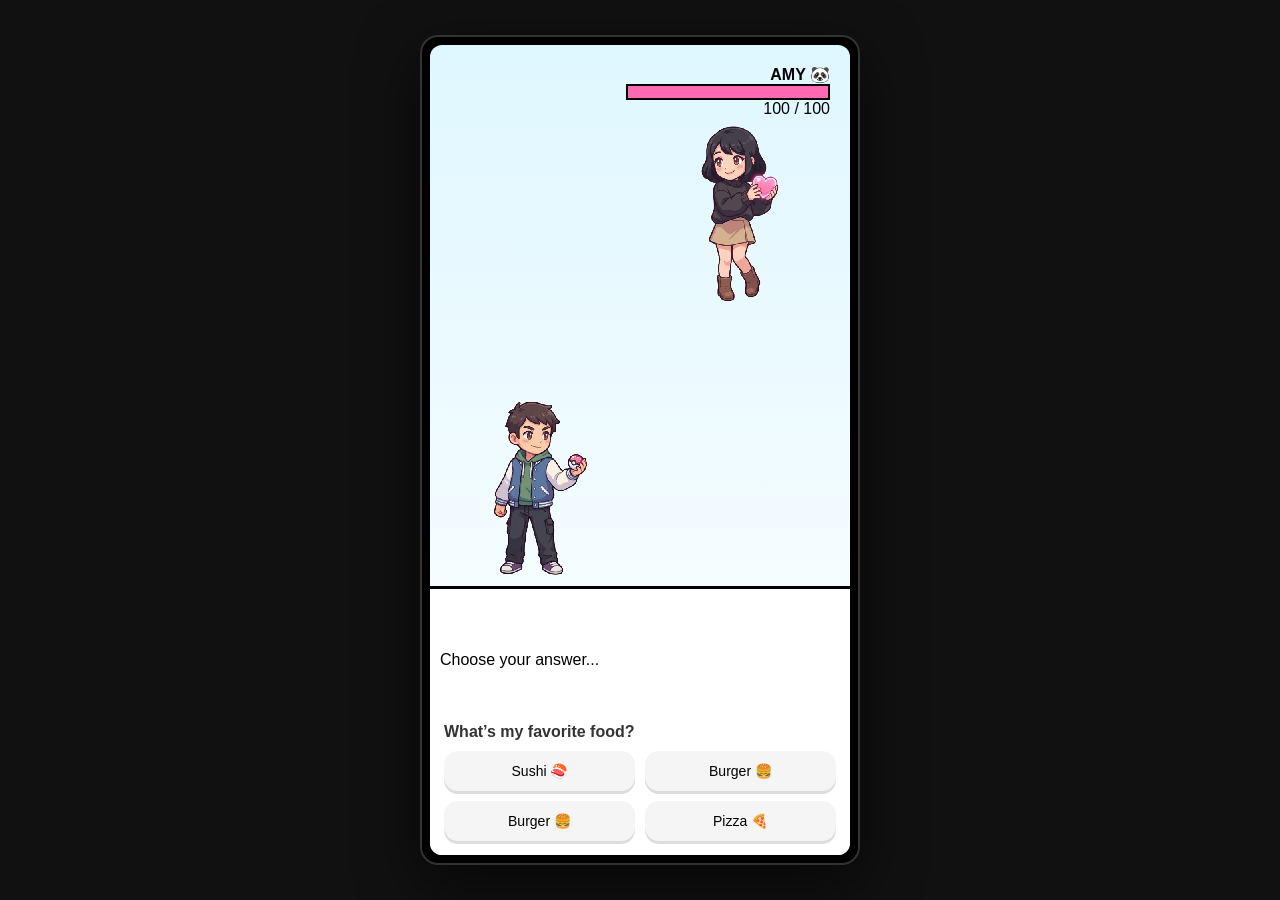
==== index.html @ a2168c4d "Add initial game files and styles for Love Battle - Created base CSS for layout and styling. - Added" ====
<!DOCTYPE html>
<html lang="en">

<head>
    <meta name="viewport" content="width=device-width, initial-scale=1.0">
    <title>Love Battle</title>
    <link rel="stylesheet" href="css/base.css">
    <link rel="stylesheet" href="css/layout.css">
    <link rel="stylesheet" href="css/battle.css">
    <link rel="stylesheet" href="css/ui.css">
    <link rel="stylesheet" href="css/effects.css">
    <link rel="stylesheet" href="css/cinematic.css">
    <link rel="stylesheet" href="css/endscreen.css">
    <link rel="stylesheet" href="css/sparkles.css">
    <link rel="stylesheet" href="css/responsive.css">
</head>

<body>

    <div class="game-frame">
        <!-- GAME SCREEN -->
        <div id="game" class="screen">

            <!-- TOP (ENEMY = HER HEART) -->
            <div class="top-area">
                <div class="enemy-box">
                    <div class="name">AMY 🐼</div>
                    <div class="hp-bar">
                        <div id="enemyHp" class="hp-fill"></div>
                    </div>
                    <div id="enemyHpText">100 / 100</div>
                </div>
            </div>

            <!-- SPRITES AREA -->
            <div class="battle-area">

                <!-- ENEMY (HER) -->
                <div class="enemy-sprite">
                    <img src="assets/her.png" alt="her">

                    <div class="sparkles">
                        <span>✨</span>
                        <span>⭐</span>
                        <span>✨</span>
                        <span>💫</span>
                        <span>✨</span>
                    </div>
                </div>

                <!-- PLAYER (YOU) -->
                <div class="player-sprite">
                    <img src="assets/me.png" alt="me">
                </div>

            </div>

            <!-- DIALOGUE BOX -->
            <div class="dialogue-box">
                <p id="dialogue">A wild emotional battle begins...</p>

                <button id="nextBtn" class="next-btn hidden" onclick="nextTurn()">
                    Next ▶
                </button>
            </div>

            <!-- ACTION BUTTONS -->
            <div class="action-box">

                <div class="question" id="question"></div>

                <div id="answers" class="action-grid"></div>

            </div>

        </div>

        <div id="endScreen" class="end-screen hidden">

            <div class="end-card">

                <h1>💖 Battle Complete 💖</h1>

                <p id="finalText">Her heart has been evaluated...</p>

                <h2>💌 Love Ball Used...</h2>

                <h1>Will you be my girlfriend? 💕</h1>

                <div class="end-buttons">
                    <button>YES 💖</button>
                    <button>YES 😳</button>
                    <button>YES 💕</button>
                </div>

            </div>

        </div>
    </div>

    <div id="cinematic" class="cinematic hidden">

        <div class="cinematic-text" id="cinText">...</div>

        <div class="cinematic-ball">
            <img src="assets/loveball.png" alt="ball">
        </div>

        <div class="cinematic-flash"></div>

    </div>

    <script src="scripts/state.js"></script>
    <script src="scripts/data.js"></script>

    <script src="scripts/helpers.js"></script>

    <script src="scripts/battlesystem.js"></script>
    <script src="scripts/answersystem.js"></script>

    <script src="scripts/cinematicend.js"></script>
    <script src="scripts/finalscreen.js"></script>

    <script src="scripts/script.js"></script>
</body>

</html>
---- css/base.css ----
body {
    margin: 0;
    font-family: Arial;
    background: #111;

    display: flex;
    justify-content: center;
    align-items: center;

    height: 100vh;
}
---- css/layout.css ----
.game-frame {
    width: 90vw;
    max-width: 420px;
    height: 90vh;
    max-height: 820px;

    background: #000;
    border-radius: 18px;

    padding: 10px;

    box-shadow:
        0 20px 60px rgba(0, 0, 0, 0.6),
        inset 0 0 0 2px #333;
}

.screen {
    width: 100%;
    height: 100%;

    background: linear-gradient(#dff7ff, #fff);

    display: flex;
    flex-direction: column;
    justify-content: space-between;

    border-radius: 12px;
    overflow: hidden;
}
---- css/battle.css ----
.top-area {
    display: flex;
    justify-content: flex-end;
    padding: 20px;
}

.enemy-box {
    text-align: right;
}

.name {
    font-weight: bold;
}

/* HP BAR */
.hp-bar {
    width: 200px;
    height: 12px;
    background: #ddd;
    border: 2px solid #000;
}

.hp-fill {
    width: 100%;
    height: 100%;
    background: hotpink;
    transition: 0.4s;
}

/* BATTLE AREA */
.battle-area {
    position: relative;
    flex: 1;
}

/* ENEMY */
.enemy-sprite {
    position: absolute;
    top: -30px;
    right: 15px;
    width: 200px;
    height: 200px;
}

.enemy-sprite img {
    width: 100%;
    image-rendering: pixelated;
    animation: floatEnemy 2.5s ease-in-out infinite;
}

/* PLAYER */
.player-sprite {
    position: absolute;
    bottom: 0;
    left: 0;
    width: 200px;
    height: 200px;
}

.player-sprite img {
    width: 100%;
    image-rendering: pixelated;
    animation: floatPlayer 2.5s ease-in-out infinite;
}

/* idle animations */
@keyframes floatEnemy {
    0% {
        transform: translateY(0);
    }

    50% {
        transform: translateY(-6px);
    }

    100% {
        transform: translateY(0);
    }
}

@keyframes floatPlayer {
    0% {
        transform: translateY(0);
    }

    50% {
        transform: translateY(-4px);
    }

    100% {
        transform: translateY(0);
    }
}
---- css/ui.css ----
.dialogue-box {
    height: 100px;
    border-top: 3px solid #000;
    background: white;
    padding: 10px;
    white-space: pre-wrap;
}

.action-box {
    background: #ffffff;
    border-top: none;
    padding: 14px;
}

.question {
    font-weight: bold;
    margin-bottom: 10px;
    color: #333;
}

/* 2x2 GRID */
.action-grid {
    display: grid;
    grid-template-columns: 1fr 1fr;
    gap: 10px;
}

/* BUTTONS */
.action-btn {
    padding: 12px;
    border: none;
    border-radius: 14px;

    background: #f5f5f5;
    box-shadow: 0 3px 0 #ddd;

    font-size: 14px;
    cursor: pointer;

    transition: 0.15s;
}

.action-btn:hover {
    transform: translateY(-1px);
    background: #ffe6f2;
}

.action-btn:active {
    transform: translateY(2px);
    box-shadow: 0 1px 0 #ddd;
}

.next-btn {
    margin-top: 10px;
    padding: 8px 14px;

    border: none;
    border-radius: 10px;

    background: #ffe6f2;
    cursor: pointer;

    font-weight: bold;
}

.next-btn:hover {
    background: #ffd1e8;
}
---- css/effects.css ----
.shake {
    animation: shake 0.3s;
}

.flash {
    animation: flash 0.3s;
}

.hit {
    animation: hitShake 0.3s;
}

.hidden {
    display: none !important;
}

/* SCREEN SHAKE */
@keyframes shake {
    0% {
        transform: translate(2px, 2px);
    }

    50% {
        transform: translate(-2px, -2px);
    }

    100% {
        transform: translate(0, 0);
    }
}

/* FLASH */
@keyframes flash {
    0% {
        background: white;
    }

    50% {
        background: #ffd6ec;
    }

    100% {
        background: white;
    }
}

/* HIT SHAKE */
@keyframes hitShake {
    0% {
        transform: translate(0, 0);
    }

    25% {
        transform: translate(-5px, 3px);
    }

    50% {
        transform: translate(5px, -3px);
    }

    100% {
        transform: translate(0, 0);
    }
}
---- css/cinematic.css ----
.cinematic {
    position: fixed;
    inset: 0;
    background: black;

    display: flex;
    justify-content: center;
    align-items: center;

    flex-direction: column;

    z-index: 9999;
}

.cinematic-text {
    color: white;
    font-size: 18px;
    margin-bottom: 40px;
}

/* BALL */
.cinematic-ball img {
    width: 300px;
    height: 200px;
    animation: ballShake 3s infinite;
}

/* FLASH + SHAKE */
.active-flash {
    background: white !important;
}

.active-shake {
    animation: cinematicShake 0.2s;
}

/* animations */
@keyframes ballShake {
    0% {
        transform: rotate(0);
    }

    25% {
        transform: rotate(10deg);
    }

    50% {
        transform: rotate(-10deg);
    }

    100% {
        transform: rotate(0);
    }
}

@keyframes cinematicShake {
    0% {
        transform: translate(0, 0);
    }

    25% {
        transform: translate(-6px, 4px);
    }

    50% {
        transform: translate(6px, -4px);
    }

    100% {
        transform: translate(0, 0);
    }
}
---- css/endscreen.css ----
.end-screen {
    position: fixed;
    inset: 0;
    background: rgba(0, 0, 0, 0.6);

    display: flex;
    justify-content: center;
    align-items: center;

    z-index: 999;
}

.end-card {
    background: white;
    padding: 20px;
    border-radius: 16px;

    width: 85%;
    max-width: 360px;

    text-align: center;

    animation: popIn 0.4s ease;
}

@keyframes popIn {
    from {
        transform: scale(0.8);
        opacity: 0;
    }

    to {
        transform: scale(1);
        opacity: 1;
    }
}

.end-buttons button {
    display: block;
    width: 100%;
    margin: 6px 0;
    padding: 10px;
    border-radius: 12px;
    border: none;
    background: #f5f5f5;
}
---- css/sparkles.css ----
.shiny {
    position: relative;
}

/* glow */
.shiny img {
    filter:
        drop-shadow(0 0 6px #ffb6ff) drop-shadow(0 0 12px #ffd6ff) drop-shadow(0 0 18px #ffffff);

    animation: glowPulse 2s infinite ease-in-out;
}

/* container */
.sparkles {
    position: absolute;
    top: -20px;
    left: -20px;
    width: 180px;
    height: 180px;
    pointer-events: none;
}

/* particles */
.sparkles span {
    position: absolute;
    font-size: 14px;
    opacity: 0;
    animation: sparkleFloat 2.5s infinite ease-in-out;
}

/* positions */
.sparkles span:nth-child(1) {
    top: 100px;
    left: 90px;
}

.sparkles span:nth-child(2) {
    top: 40px;
    right: 10px;
}

.sparkles span:nth-child(3) {
    bottom: 20px;
    left: 60px;
}

.sparkles span:nth-child(4) {
    bottom: 40px;
    right: 0px;
}

.sparkles span:nth-child(5) {
    top: 60px;
    left: 70px;
}

@keyframes sparkleFloat {
    0% {
        opacity: 0;
        transform: scale(0.5) translateY(0);
    }

    30% {
        opacity: 1;
    }

    50% {
        transform: scale(1.2) translateY(-10px);
        opacity: 1;
    }

    100% {
        opacity: 0;
        transform: scale(0.5) translateY(-20px);
    }
}

@keyframes glowPulse {
    0% {
        transform: scale(1);
    }

    50% {
        transform: scale(1.03);
    }

    100% {
        transform: scale(1);
    }
}
---- css/responsive.css ----
@media (max-width: 600px) {

    .game-frame {
        width: 100vw;
        height: 100vh;
        max-width: none;
        max-height: none;
        border-radius: 0;
        padding: 0;
        white-space: pre-wrap;
    }

    .enemy-sprite {
        right: 20px;
        width: 100px;
    }

    .player-sprite {
        left: 20px;
        width: 90px;
    }

    .hp-bar {
        width: 140px;
    }

    .dialogue-box {
        font-size: 14px;
        height: 90px;
    }

    button {
        font-size: 14px;
        padding: 12px;
    }
}
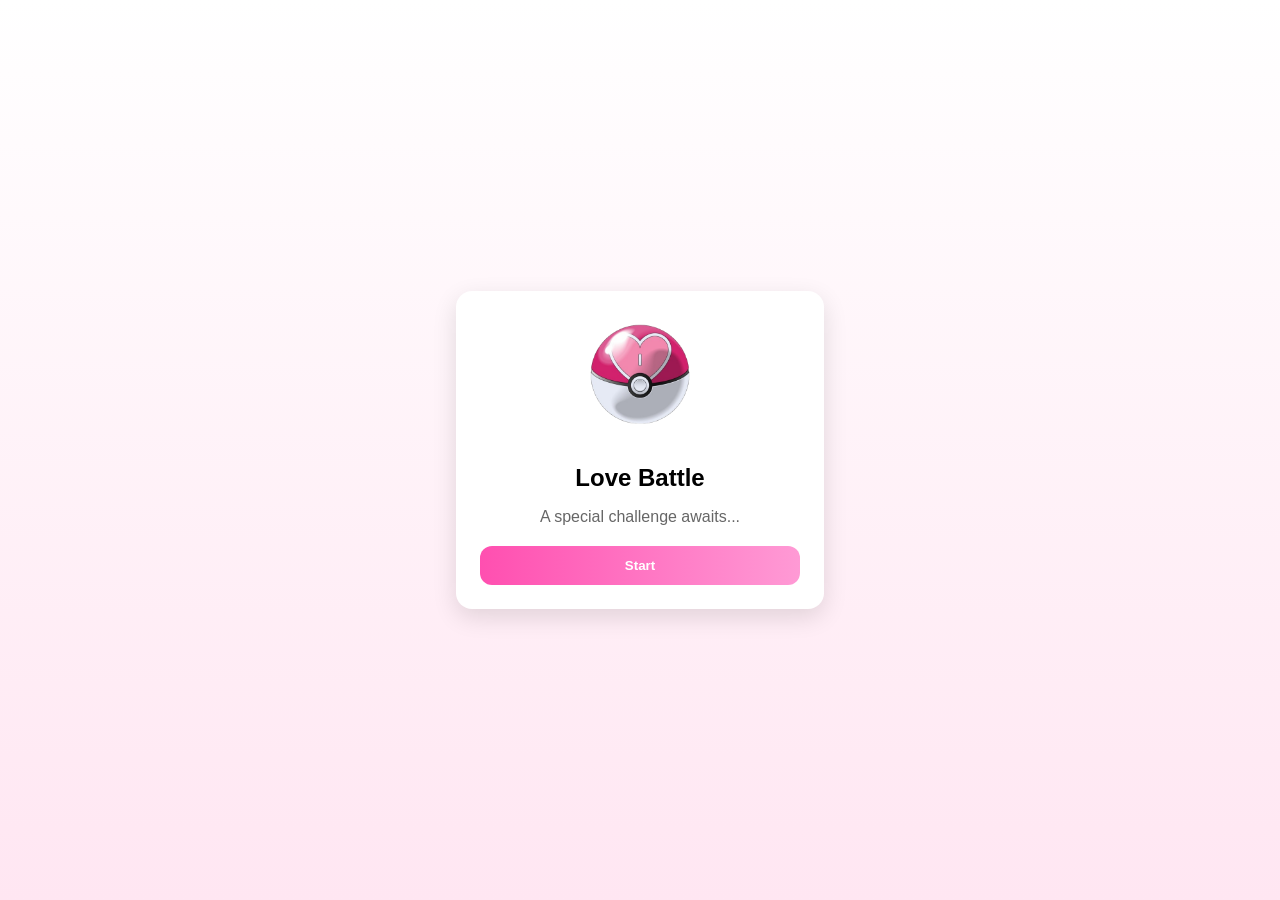
==== commit 5b64aba9: "Refactor code structure for improved readability and maintainability" ====
--- a/index.html
+++ b/index.html
@@ -17,36 +17,54 @@
 
 <body>
 
+    <div id="splashScreen" class="splash-screen screen-fade active">
+        <div class="splash-card">
+
+            <img src="assets/loveball.png" alt="Love Ball" class="splash-ball">
+
+            <h1>Love Battle</h1>
+
+            <p>
+                A special challenge awaits...
+            </p>
+
+            <button onclick="startGame()">
+                Start
+            </button>
+
+        </div>
+    </div>
+
     <div class="game-frame">
         <!-- GAME SCREEN -->
         <div id="game" class="screen">
 
             <!-- TOP (ENEMY = HER HEART) -->
             <div class="top-area">
-                <div class="enemy-box">
-                    <div class="name">AMY 🐼</div>
+                <div class="bond-box">
+                    <div class="name">Bond Level 💖</div>
+
                     <div class="hp-bar">
-                        <div id="enemyHp" class="hp-fill"></div>
+                        <div id="bondBar" class="hp-fill"></div>
                     </div>
-                    <div id="enemyHpText">100 / 100</div>
+
+                    <div id="bondText">50 / 100</div>
                 </div>
             </div>
 
             <!-- SPRITES AREA -->
             <div class="battle-area">
 
+                <div class="battle-bg">
+                    <img src="assets/pokeball.png" alt="bg pokeball">
+                </div>
+
                 <!-- ENEMY (HER) -->
                 <div class="enemy-sprite">
                     <img src="assets/her.png" alt="her">
+                </div>
 
-                    <div class="sparkles">
-                        <span>✨</span>
-                        <span>⭐</span>
-                        <span>✨</span>
-                        <span>💫</span>
-                        <span>✨</span>
-                    </div>
-                </div>
+                <div class="vs-badge">VS</div>
 
                 <!-- PLAYER (YOU) -->
                 <div class="player-sprite">
@@ -55,13 +73,13 @@
 
             </div>
 
+            <button id="nextBtn" class="next-btn" onclick="nextTurn()">
+                Next
+            </button>
+
             <!-- DIALOGUE BOX -->
             <div class="dialogue-box">
                 <p id="dialogue">A wild emotional battle begins...</p>
-
-                <button id="nextBtn" class="next-btn hidden" onclick="nextTurn()">
-                    Next ▶
-                </button>
             </div>
 
             <!-- ACTION BUTTONS -->
@@ -77,22 +95,48 @@
 
         <div id="endScreen" class="end-screen hidden">
 
-            <div class="end-card">
+            <!-- SUCCESS CARD -->
+            <div id="successCard" class="end-card">
 
-                <h1>💖 Battle Complete 💖</h1>
+                <h1 class="end-title">Battle Complete</h1>
 
-                <p id="finalText">Her heart has been evaluated...</p>
+                <p id="finalTextSuccess" class="end-text">
+                    Her heart has been evaluated...
+                </p>
 
-                <h2>💌 Love Ball Used...</h2>
-
-                <h1>Will you be my girlfriend? 💕</h1>
-
-                <div class="end-buttons">
-                    <button>YES 💖</button>
-                    <button>YES 😳</button>
-                    <button>YES 💕</button>
+                <div class="end-section">
+                    <h3 class="end-subtitle">Love Ball Used</h3>
                 </div>
 
+                <h2 class="end-question">Will you be my girlfriend?</h2>
+
+                <div class="end-divider"></div>
+
+                <div class="end-buttons row">
+                    <button onclick="acceptChoice()">YES</button>
+                    <button onclick="acceptChoice()">YES</button>
+                </div>
+
+                <div id="resultStamp" class="result-stamp hidden">
+                    CONFIRMED
+                </div>
+
+                <div id="anniversary" class="anniversary hidden">
+                    <div class="anniversary-label">Relationship Established</div>
+                    <div class="anniversary-date">06 / 06 / 2026</div>
+                </div>
+
+            </div>
+
+            <!-- FAIL CARD -->
+            <div id="failCard" class="end-card">
+                <h1>Capture Failed</h1>
+
+                <p id="finalTextFail">She broke free from the Love Ball...</p>
+
+                <button id="retryBtn" class="retry-btn" onclick="restartGame()">
+                    Try Again
+                </button>
             </div>
 
         </div>
--- a/css/layout.css
+++ b/css/layout.css
@@ -26,4 +26,5 @@
 
     border-radius: 12px;
     overflow: hidden;
+    gap: 6px;
 }
--- a/css/battle.css
+++ b/css/battle.css
@@ -1,70 +1,224 @@
 .top-area {
     display: flex;
-    justify-content: flex-end;
-    padding: 20px;
+    justify-content: center;
+    padding: 16px;
 }
 
 .enemy-box {
-    text-align: right;
+    text-align: center;
+    width: 100%;
 }
 
 .name {
     font-weight: bold;
+    margin-bottom: 6px;
+    font-size: 18px;
 }
 
 /* HP BAR */
 .hp-bar {
-    width: 200px;
-    height: 12px;
-    background: #ddd;
-    border: 2px solid #000;
+    width: 300px;
+    height: 20px;
+
+    background: rgba(255,255,255,0.7);
+    border-radius: 999px;
+
+    overflow: hidden;
+
+    box-shadow:
+        inset 0 2px 4px rgba(0,0,0,0.1),
+        0 2px 10px rgba(255, 105, 180, 0.15);
+
+    position: relative;
 }
 
 .hp-fill {
-    width: 100%;
     height: 100%;
-    background: hotpink;
-    transition: 0.4s;
+    width: 50%;
+
+    transition: width 0.8s cubic-bezier(0.22, 1, 0.36, 1); /* 👈 key fix */
+
+    background: linear-gradient(90deg, #ff4fb0, #ff9ad5, #ffd6f2);
+    background-size: 200% 100%;
 }
 
 /* BATTLE AREA */
 .battle-area {
     position: relative;
     flex: 1;
-}
-
-/* ENEMY */
-.enemy-sprite {
-    position: absolute;
-    top: -30px;
-    right: 15px;
-    width: 200px;
-    height: 200px;
-}
-
-.enemy-sprite img {
-    width: 100%;
-    image-rendering: pixelated;
-    animation: floatEnemy 2.5s ease-in-out infinite;
-}
-
-/* PLAYER */
-.player-sprite {
-    position: absolute;
-    bottom: 0;
-    left: 0;
-    width: 200px;
-    height: 200px;
-}
-
+
+    display: flex;
+    justify-content: space-between;
+    align-items: center;
+
+    padding: 0;
+}
+
+.enemy-sprite img,
 .player-sprite img {
     width: 100%;
     image-rendering: pixelated;
-    animation: floatPlayer 2.5s ease-in-out infinite;
+
+    animation: floatIdle 2.5s ease-in-out infinite;
+}
+
+.enemy-sprite,
+.player-sprite {
+    width: 180px;
+    height: 180px;
+
+    display: flex;
+    align-items: center;
+    justify-content: center;
+}
+
+.enemy-sprite,
+.player-sprite,
+.vs-badge {
+    position: relative;
+    z-index: 2;
+}
+
+/* HER = RIGHT SIDE */
+.enemy-sprite {
+    order: 2;
+    filter: drop-shadow(0 6px 10px rgba(0,0,0,0.15));
+}
+
+/* YOU = LEFT SIDE */
+.player-sprite {
+    order: 1;
+    filter: drop-shadow(0 6px 10px rgba(0, 0, 0, 0.15));
+}
+
+.vs-badge {
+    position: absolute;
+    left: 50%;
+    top: 50%;
+
+    transform: translate(-50%, -50%);
+
+    font-size: 42px;
+    font-weight: 900;
+
+    color: #ff4fb0;
+
+    text-shadow:
+        0 2px 0 #fff,
+        0 6px 20px rgba(0, 0, 0, 0.2);
+
+    z-index: 10;
+
+    animation: vsPulse 1.8s ease-in-out infinite;
+}
+
+.bond-pulse {
+    animation: bondPulse 0.4s ease;
+}
+
+.hp-fill::after {
+    content: "";
+    position: absolute;
+    inset: 0;
+
+    background: linear-gradient(
+        90deg,
+        transparent,
+        rgba(255,255,255,0.4),
+        transparent
+    );
+
+    animation: shineMove 2.5s infinite;
+}
+
+body.bond-low .screen {
+    filter: saturate(0.7) brightness(0.95);
+}
+
+body.bond-low .hp-fill {
+    background: linear-gradient(90deg, #999, #bbb);
+}
+
+body.bond-mid .hp-fill {
+    background: linear-gradient(90deg, #ff9ad5, #ff4fb0);
+}
+
+body.bond-mid .screen {
+    filter: saturate(1);
+}
+
+body.bond-high .hp-fill {
+    background: linear-gradient(90deg, #ff4fb0, #ffd6f2, #ffffff);
+    box-shadow: 0 0 12px rgba(255, 105, 180, 0.5);
+}
+
+body.bond-high .vs-badge {
+    animation: vsPulse 1s ease-in-out infinite;
+}
+
+body.bond-max .screen {
+    background: radial-gradient(circle, #fff, #ffe6f2);
+}
+
+body.bond-max .hp-fill {
+    background: linear-gradient(90deg, #ff4fb0, #fff, #ff4fb0);
+    box-shadow: 0 0 20px rgba(255, 105, 180, 0.8);
+    animation: bondGlow 1.2s infinite;
+}
+
+body.bond-max .enemy-sprite img {
+    filter: drop-shadow(0 0 10px pink);
+}
+
+.battle-bg {
+    position: absolute;
+    inset: 0;
+    display: flex;
+    justify-content: center;
+    align-items: center;
+
+    pointer-events: none; /* IMPORTANT */
+    z-index: 0;
+}
+
+.battle-bg img {
+    width: 80%;
+    max-width: 320px;
+
+    opacity: 0.08; /* soft watermark effect */
+
+    filter: blur(0.2px);
+}
+
+@keyframes shineMove {
+    0% {
+        transform: translateX(-100%);
+    }
+
+    100% {
+        transform: translateX(100%);
+    }
+}
+
+@keyframes bondPulse {
+    0% {
+        transform: scaleY(1);
+        filter: brightness(1);
+    }
+
+    50% {
+        transform: scaleY(1.2);
+        filter: brightness(1.4);
+    }
+
+    100% {
+        transform: scaleY(1);
+        filter: brightness(1);
+    }
 }
 
 /* idle animations */
-@keyframes floatEnemy {
+@keyframes floatIdle {
     0% {
         transform: translateY(0);
     }
@@ -78,16 +232,38 @@
     }
 }
 
-@keyframes floatPlayer {
-    0% {
-        transform: translateY(0);
-    }
-
-    50% {
-        transform: translateY(-4px);
-    }
-
-    100% {
-        transform: translateY(0);
+@keyframes vsPulse {
+    0% {
+        transform: translate(-50%, -50%) scale(1);
+    }
+
+    50% {
+        transform: translate(-50%, -50%) scale(1.15);
+    }
+
+    100% {
+        transform: translate(-50%, -50%) scale(1);
+    }
+}
+
+@keyframes bondFlow {
+    0% {
+        background-position: 0% 50%;
+    }
+
+    100% {
+        background-position: 200% 50%;
+    }
+}
+
+@keyframes bondGlow {
+    0% {
+        filter: brightness(1);
+    }
+    50% {
+        filter: brightness(1.3);
+    }
+    100% {
+        filter: brightness(1);
     }
 }
--- a/css/ui.css
+++ b/css/ui.css
@@ -1,15 +1,109 @@
+.splash-screen {
+    position: fixed;
+    inset: 0;
+
+    display: flex;
+    justify-content: center;
+    align-items: center;
+
+    background: linear-gradient(#fff, #ffe6f2);
+
+    z-index: 999999;
+}
+
+.splash-card {
+    text-align: center;
+    padding: 24px;
+
+    width: 85%;
+    max-width: 320px;
+
+    background: white;
+    border-radius: 16px;
+
+    box-shadow: 0 8px 24px rgba(0, 0, 0, 0.12);
+}
+
+.splash-ball {
+    width: 200px;
+    margin-bottom: 16px;
+
+    animation: floatIdle 2.5s ease-in-out infinite;
+}
+
+.splash-card h1 {
+    margin-bottom: 8px;
+    font-size: 24px;
+    margin-top: 0px;
+}
+
+.splash-card p {
+    color: #666;
+    margin-bottom: 20px;
+}
+
+.splash-card button {
+    width: 100%;
+    padding: 12px;
+
+    border: none;
+    border-radius: 12px;
+
+    background: linear-gradient(90deg,
+            #ff4fb0,
+            #ff9ad5);
+
+    color: white;
+    font-weight: bold;
+
+    cursor: pointer;
+}
+
+.screen-fade {
+    opacity: 0;
+    visibility: hidden;
+    transform: scale(0.98);
+
+    transition:
+        opacity 0.4s ease,
+        transform 0.4s ease,
+        visibility 0.4s;
+}
+
+.screen-fade.active {
+    opacity: 1;
+    visibility: visible;
+    transform: scale(1);
+}
+
 .dialogue-box {
-    height: 100px;
-    border-top: 3px solid #000;
+    position: relative;
+    /* important */
     background: white;
-    padding: 10px;
+    border: 2px solid #000;
+    border-radius: 12px;
+
+    margin: 10px 12px 8px 12px;
+    padding: 12px;
+
+    min-height: 90px;
+
+    box-shadow: 0 4px 0 rgba(0, 0, 0, 0.08);
+    background: linear-gradient(#ffffff, #fff7fb);
     white-space: pre-wrap;
 }
 
 .action-box {
-    background: #ffffff;
-    border-top: none;
+    background: white;
+    border: 2px solid #000;
+    border-radius: 12px;
+
+    margin: 8px 12px 12px 12px;
+
     padding: 14px;
+
+    box-shadow: 0 4px 0 rgba(0, 0, 0, 0.08);
+    background: linear-gradient(#ffffff, #f9f9ff);
 }
 
 .question {
@@ -51,18 +145,107 @@
 }
 
 .next-btn {
-    margin-top: 10px;
-    padding: 8px 14px;
+    display: block;
+    width: calc(100% - 24px);
+    margin: 8px 12px;
+
+    padding: 10px 14px;
+    font-size: 12px;
+    border-radius: 10px;
 
     border: none;
-    border-radius: 10px;
-
-    background: #ffe6f2;
+    background: linear-gradient(90deg, #ff4fb0, #ff9ad5);
+    color: white;
+    font-weight: bold;
+
+    box-shadow: 0 3px 0 rgba(0, 0, 0, 0.15);
+
     cursor: pointer;
 
-    font-weight: bold;
+    opacity: 0;
+    transform: translateY(6px);
+    pointer-events: none;
+
+    transition: 0.25s ease;
+}
+
+.next-btn.show {
+    opacity: 1;
+    transform: translateY(0);
+    pointer-events: auto;
+}
+
+@keyframes pulseNext {
+    0% {
+        box-shadow: 0 4px 0 rgba(0, 0, 0, 0.15);
+    }
+
+    50% {
+        box-shadow: 0 6px 14px rgba(255, 79, 176, 0.4);
+    }
+
+    100% {
+        box-shadow: 0 4px 0 rgba(0, 0, 0, 0.15);
+    }
 }
 
 .next-btn:hover {
     background: #ffd1e8;
+}
+
+.action-btn.selected {
+    animation: selectPulse 0.3s ease;
+    background: #ffd6ec;
+    border: 2px solid #ff4fb0;
+
+    transform: scale(1.05);
+    box-shadow: 0 6px 0 #f3b6d3;
+
+    font-weight: bold;
+}
+
+.action-grid.locked .action-btn:not(.selected) {
+    opacity: 0.35;
+    transform: scale(0.98);
+    filter: grayscale(20%);
+}
+
+@keyframes selectPulse {
+    0% {
+        transform: scale(1);
+    }
+
+    50% {
+        transform: scale(1.08);
+    }
+
+    100% {
+        transform: scale(1.05);
+    }
+}
+
+.dialogue-box::before {
+    content: "Story";
+    position: absolute;
+
+    top: 6px;
+    left: 10px;
+    margin-top: 5px;
+
+    font-size: 10px;
+    font-weight: bold;
+    color: #ff4fb0;
+
+    opacity: 0.9;
+}
+
+.action-box::before {
+    content: "Choose your move";
+    display: block;
+
+    font-size: 10px;
+    font-weight: bold;
+    color: #ff4fb0;
+
+    margin-bottom: 8px;
 }
--- a/css/effects.css
+++ b/css/effects.css
@@ -3,7 +3,7 @@
 }
 
 .flash {
-    animation: flash 0.3s;
+    animation: screenFlash 0.25s ease;
 }
 
 .hit {
@@ -61,4 +61,16 @@
     100% {
         transform: translate(0, 0);
     }
+}
+
+@keyframes flashOverlay {
+    0% { filter: brightness(1); }
+    50% { filter: brightness(1.4); }
+    100% { filter: brightness(1); }
+}
+
+@keyframes screenFlash {
+    0% { filter: brightness(1); }
+    50% { filter: brightness(1.6); }
+    100% { filter: brightness(1); }
 }
--- a/css/cinematic.css
+++ b/css/cinematic.css
@@ -10,6 +10,14 @@
     flex-direction: column;
 
     z-index: 9999;
+
+    opacity: 1;
+    transition: opacity 0.5s ease;
+}
+
+.cinematic.hidden {
+    opacity: 0;
+    pointer-events: none;
 }
 
 .cinematic-text {
--- a/css/endscreen.css
+++ b/css/endscreen.css
@@ -7,20 +7,98 @@
     justify-content: center;
     align-items: center;
 
-    z-index: 999;
+    z-index: 99999;
+
+    opacity: 0;
+    visibility: hidden;
+
+    transition: opacity 0.4s ease;
+}
+
+.end-screen.active {
+    opacity: 1;
+    visibility: visible;
 }
 
 .end-card {
+    display: none;
     background: white;
     padding: 20px;
     border-radius: 16px;
 
     width: 85%;
-    max-width: 360px;
+    max-width: 300px;
 
     text-align: center;
 
     animation: popIn 0.4s ease;
+}
+
+.end-card.active {
+    display: flex;
+    flex-direction: column;
+    align-items: center;
+    justify-content: center;
+}
+
+.result-stamp {
+    margin-top: 20px;
+    font-size: 22px;
+    font-weight: bold;
+    color: #ff4fb0;
+
+    transform: scale(0);
+    opacity: 0;
+
+    transition: 0.25s ease;
+}
+
+.result-stamp.show {
+    transform: scale(1.2);
+    opacity: 1;
+
+    animation: stampPop 0.4s ease;
+}
+
+@keyframes stampPop {
+    0% { transform: scale(0); }
+    60% { transform: scale(1.3); }
+    100% { transform: scale(1.1); }
+}
+
+.end-buttons.row {
+    display: flex;
+    gap: 10px;
+    width: 100%;
+    margin-top: 10px;
+}
+
+.end-buttons.row button {
+    flex: 1;
+
+    padding: 10px;
+    border-radius: 12px;
+    border: none;
+
+    background: linear-gradient(90deg, #ff4fb0, #ff9ad5);
+    color: white;
+    font-weight: bold;
+
+    box-shadow: 0 4px 0 rgba(0, 0, 0, 0.15);
+
+    cursor: pointer;
+
+    transition: 0.2s ease;
+}
+
+.end-buttons.row button:hover {
+    background: #ffd1e8;
+    transform: translateY(-1px);
+}
+
+.end-buttons.row button:active {
+    transform: translateY(2px);
+    box-shadow: 0 2px 0 rgba(0, 0, 0, 0.15);
 }
 
 @keyframes popIn {
@@ -38,9 +116,141 @@
 .end-buttons button {
     display: block;
     width: 100%;
-    margin: 6px 0;
+}
+
+.retry-btn {
+    width: 100%;
+    margin-top: 16px;
+    padding: 12px;
+
+    border: none;
+    border-radius: 14px;
+
+    background: linear-gradient(90deg, #ff4fb0, #ff9ad5);
+    color: white;
+    font-weight: bold;
+
+    box-shadow: 0 4px 0 rgba(0, 0, 0, 0.15);
+
+    cursor: pointer;
+
+    transition: 0.2s ease;
+}
+
+.retry-btn:hover {
+    background: #ffd1e8;
+    transform: translateY(-1px);
+}
+
+.retry-btn:active {
+    transform: translateY(2px);
+    box-shadow: 0 2px 0 rgba(0, 0, 0, 0.15);
+}
+
+.end-card h1,
+.end-card h2,
+.end-card h3 {
+    margin: 0;
+}
+
+.end-title {
+    font-size: 18px;
+    font-weight: 700;
+    margin-bottom: 8px;
+}
+
+.end-text {
+    font-size: 13px;
+    color: #444;
+    margin-bottom: 14px;
+    line-height: 1.4;
+}
+
+.end-section {
+    margin: 10px 0 14px 0;
+}
+
+.end-subtitle {
+    font-size: 11px;
+    letter-spacing: 0.5px;
+    text-transform: uppercase;
+    color: #888;
+    margin-bottom: 6px;
+}
+
+.end-question {
+    font-size: 14px;
+    font-weight: 600;
+    margin: 10px 0 12px 0;
+}
+
+.end-buttons.row {
+    display: flex;
+    gap: 8px;
+}
+
+.end-buttons.row button {
+    flex: 1;
     padding: 10px;
-    border-radius: 12px;
+    font-size: 13px;
+    border-radius: 10px;
     border: none;
-    background: #f5f5f5;
+    cursor: pointer;
+}
+
+.anniversary {
+    margin-top: 16px;
+    padding-top: 12px;
+    border-top: 1px solid rgba(0,0,0,0.1);
+
+    text-align: center;
+
+    opacity: 0;
+    transform: translateY(10px);
+    transition: 0.4s ease;
+}
+
+.anniversary.show {
+    opacity: 1;
+    transform: translateY(0);
+}
+
+.anniversary-label {
+    font-size: 10px;
+    letter-spacing: 1px;
+    text-transform: uppercase;
+    color: #888;
+    margin-bottom: 4px;
+}
+
+.anniversary-date {
+    font-size: 16px;
+    font-weight: bold;
+    color: #ff4fb0;
+}
+
+.end-divider {
+    width: 100%;
+    height: 1px;
+
+    margin: 15px 0 10px 0;
+
+    background: rgba(0, 0, 0, 0.12);
+
+    position: relative;
+}
+
+/* optional subtle glow accent */
+.end-divider::after {
+    content: "";
+    position: absolute;
+    left: 50%;
+    top: -1px;
+    transform: translateX(-50%);
+
+    width: 40%;
+    height: 2px;
+
+    background: linear-gradient(90deg, transparent, #ff4fb0, transparent);
+    opacity: 0.4;
 }
--- a/css/responsive.css
+++ b/css/responsive.css
@@ -7,30 +7,49 @@
         max-height: none;
         border-radius: 0;
         padding: 0;
-        white-space: pre-wrap;
+        white-space: normal;
     }
 
-    .enemy-sprite {
-        right: 20px;
-        width: 100px;
-    }
-
+    .enemy-sprite,
     .player-sprite {
-        left: 20px;
-        width: 90px;
+        width: 110px;
+        height: 110px;
     }
 
     .hp-bar {
-        width: 140px;
+        width: 80%;
+        max-width: 260px;
+        height: 14px;
     }
 
     .dialogue-box {
         font-size: 14px;
-        height: 90px;
+        min-height: 90px;
+        height: auto;
+    }
+
+    .battle-area {
+        padding: 0 20px;
+    }
+
+    .vs-badge {
+        font-size: 26px;
+    }
+
+    .name {
+        font-size: 16px;
     }
 
     button {
         font-size: 14px;
         padding: 12px;
     }
+
+    .action-grid {
+        gap: 8px;
+    }
+
+    .action-box {
+        padding: 12px;
+    }
 }
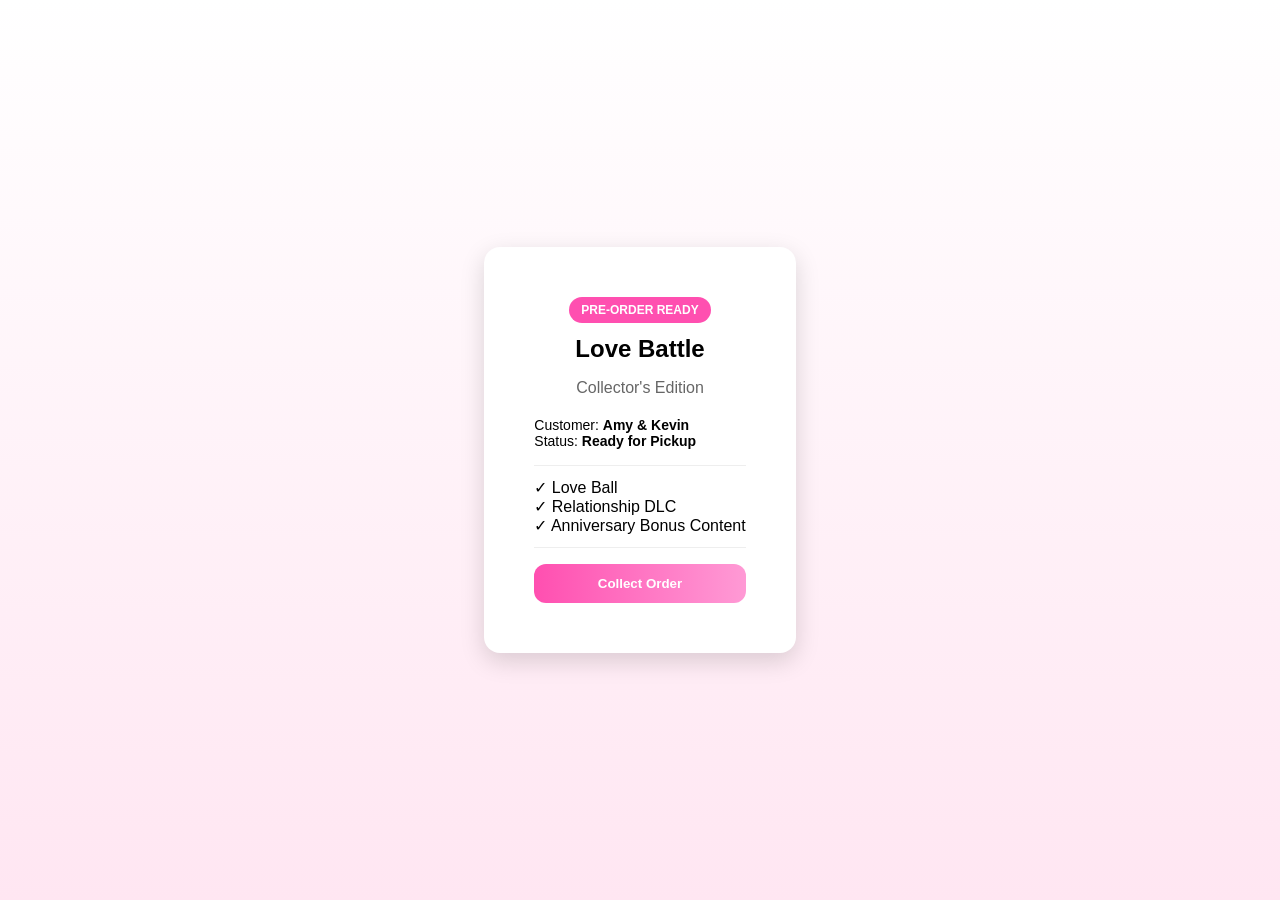
==== commit eeb902cf: "Enhance splash and launch screens with improved animations and status updates" ====
--- a/index.html
+++ b/index.html
@@ -20,19 +20,56 @@
     <div id="splashScreen" class="splash-screen screen-fade active">
         <div class="splash-card">
 
-            <img src="assets/loveball.png" alt="Love Ball" class="splash-ball">
+            <div class="pickup-tag">
+                PRE-ORDER READY
+            </div>
 
             <h1>Love Battle</h1>
 
-            <p>
-                A special challenge awaits...
+            <p class="edition">
+                Collector's Edition
             </p>
 
+            <div class="order-details">
+                <div>Customer: <strong>Amy & Kevin</strong></div>
+                <div>Status: <strong>Ready for Pickup</strong></div>
+            </div>
+
+            <div class="bonus-list">
+                <div>✓ Love Ball</div>
+                <div>✓ Relationship DLC</div>
+                <div>✓ Anniversary Bonus Content</div>
+            </div>
+
             <button onclick="startGame()">
-                Start
+                Collect Order
             </button>
 
         </div>
+    </div>
+
+    <div id="launchScreen" class="launch-screen hidden">
+
+        <div class="launch-card">
+
+            <img src="assets/loveball.png" class="launch-cover" alt="Love Battle">
+
+            <h1>Love Battle</h1>
+
+            <p>Collector's Edition</p>
+
+            <div class="launch-items">
+                <div>✓ Love Ball DLC</div>
+                <div>✓ Anniversary Bonus Content</div>
+                <div>✓ Relationship Expansion Pass</div>
+            </div>
+
+            <div id="launchStatus">
+                Preparing game...
+            </div>
+
+        </div>
+
     </div>
 
     <div class="game-frame">
@@ -154,6 +191,9 @@
 
     </div>
 
+    <!-- SCREEN FLASH -->
+    <div id="screenFlash"></div>
+
     <script src="scripts/state.js"></script>
     <script src="scripts/data.js"></script>
 
--- a/css/ui.css
+++ b/css/ui.css
@@ -12,16 +12,119 @@
 }
 
 .splash-card {
-    text-align: center;
-    padding: 24px;
-
-    width: 85%;
-    max-width: 320px;
-
     background: white;
     border-radius: 16px;
-
-    box-shadow: 0 8px 24px rgba(0, 0, 0, 0.12);
+    padding: 50px;
+    max-width: 320px;
+    text-align: center;
+
+    box-shadow: 0 8px 24px rgba(0, 0, 0, 0.15);
+}
+
+.launch-screen {
+    position: fixed;
+    inset: 0;
+
+    display: flex;
+    justify-content: center;
+    align-items: center;
+
+    background: #111;
+    color: white;
+
+    z-index: 9999;
+}
+
+.splash-screen,
+.launch-screen,
+#game {
+    transition:
+        opacity 0.8s ease,
+        transform 0.8s ease,
+        filter 0.8s ease;
+}
+
+.launch-card {
+    text-align: center;
+    animation: launchAppear 0.8s ease;
+}
+
+@keyframes launchAppear {
+    from {
+        opacity: 0;
+        transform: translateY(20px) scale(0.95);
+    }
+
+    to {
+        opacity: 1;
+        transform: translateY(0) scale(1);
+    }
+}
+
+.launch-cover {
+    width: 140px;
+    margin-bottom: 20px;
+
+    animation: floatBox 2s ease-in-out infinite;
+}
+
+.launch-items {
+    margin: 20px 0;
+    opacity: .8;
+}
+
+#launchStatus {
+    margin-top: 20px;
+    color: #ff9ad5;
+    font-weight: bold;
+}
+
+@keyframes floatBox {
+
+    0%,
+    100% {
+        transform: translateY(0);
+    }
+
+    50% {
+        transform: translateY(-6px);
+    }
+}
+
+.pickup-tag {
+    display: inline-block;
+
+    padding: 6px 12px;
+    margin-bottom: 12px;
+
+    border-radius: 999px;
+
+    background: #ff4fb0;
+    color: white;
+
+    font-size: 12px;
+    font-weight: bold;
+}
+
+.edition {
+    color: #666;
+    margin-bottom: 16px;
+}
+
+.order-details {
+    margin: 16px 0;
+    text-align: left;
+    font-size: 14px;
+}
+
+.bonus-list {
+    margin: 16px 0;
+    text-align: left;
+
+    border-top: 1px solid #eee;
+    border-bottom: 1px solid #eee;
+
+    padding: 12px 0;
 }
 
 .splash-ball {
@@ -62,18 +165,23 @@
 .screen-fade {
     opacity: 0;
     visibility: hidden;
+
     transform: scale(0.98);
+    filter: blur(8px);
 
     transition:
-        opacity 0.4s ease,
-        transform 0.4s ease,
-        visibility 0.4s;
+        opacity 0.8s ease,
+        transform 0.8s ease,
+        filter 0.8s ease,
+        visibility 0.8s;
 }
 
 .screen-fade.active {
     opacity: 1;
     visibility: visible;
+
     transform: scale(1);
+    filter: blur(0);
 }
 
 .dialogue-box {
@@ -248,4 +356,34 @@
     color: #ff4fb0;
 
     margin-bottom: 8px;
+}
+
+#screenFlash {
+    position: fixed;
+    inset: 0;
+
+    background: white;
+
+    opacity: 0;
+    pointer-events: none;
+
+    z-index: 9999999;
+}
+
+#screenFlash.active {
+    animation: flashLaunch 0.6s ease;
+}
+
+@keyframes flashLaunch {
+    0% {
+        opacity: 0;
+    }
+
+    50% {
+        opacity: 1;
+    }
+
+    100% {
+        opacity: 0;
+    }
 }
--- a/css/responsive.css
+++ b/css/responsive.css
@@ -1,4 +1,8 @@
 @media (max-width: 600px) {
+
+    .screen {
+        height: 95%;
+    }
 
     .game-frame {
         width: 100vw;
@@ -7,49 +11,79 @@
         max-height: none;
         border-radius: 0;
         padding: 0;
-        white-space: normal;
+        overflow: hidden;
+    }
+
+    /* ---------- TOP UI ---------- */
+    .top-area {
+        display: flex;
+        justify-content: center;
+        align-items: center;
+    }
+
+    .bond-box {
+        text-align: center;
+        width: 100%;
+    }
+
+    .name {
+        font-size: 14px;
+    }
+
+    .hp-bar {
+        width: 85%;
+        max-width: 240px;
+        height: 20px;
+        margin: 0 auto;
+        margin-bottom: 10px;
+    }
+
+    /* ---------- BATTLE AREA ---------- */
+    .battle-area {
+        padding: 0 12px;
     }
 
     .enemy-sprite,
     .player-sprite {
-        width: 110px;
-        height: 110px;
-    }
-
-    .hp-bar {
-        width: 80%;
-        max-width: 260px;
-        height: 14px;
-    }
-
-    .dialogue-box {
-        font-size: 14px;
-        min-height: 90px;
-        height: auto;
-    }
-
-    .battle-area {
-        padding: 0 20px;
+        width: 180px;
+        height: 90px;
     }
 
     .vs-badge {
-        font-size: 26px;
+        font-size: 40px;
     }
 
-    .name {
-        font-size: 16px;
+    /* ---------- DIALOGUE ---------- */
+    .dialogue-box {
+        font-size: 13px;
+        min-height: 70px;
+        padding: 10px;
+        margin: 8px 10px;
     }
 
-    button {
-        font-size: 14px;
-        padding: 12px;
+    /* ---------- ACTION AREA ---------- */
+    .action-box {
+        padding: 10px;
+        margin: 8px 10px 12px;
+    }
+
+    .question {
+        font-size: 13px;
     }
 
     .action-grid {
-        gap: 8px;
+        gap: 6px;
     }
 
-    .action-box {
-        padding: 12px;
+    .action-btn {
+        font-size: 13px;
+        padding: 10px;
+        border-radius: 12px;
+        color: black;
+    }
+
+    /* ---------- GLOBAL BUTTONS ---------- */
+    button {
+        font-size: 13px;
     }
 }
